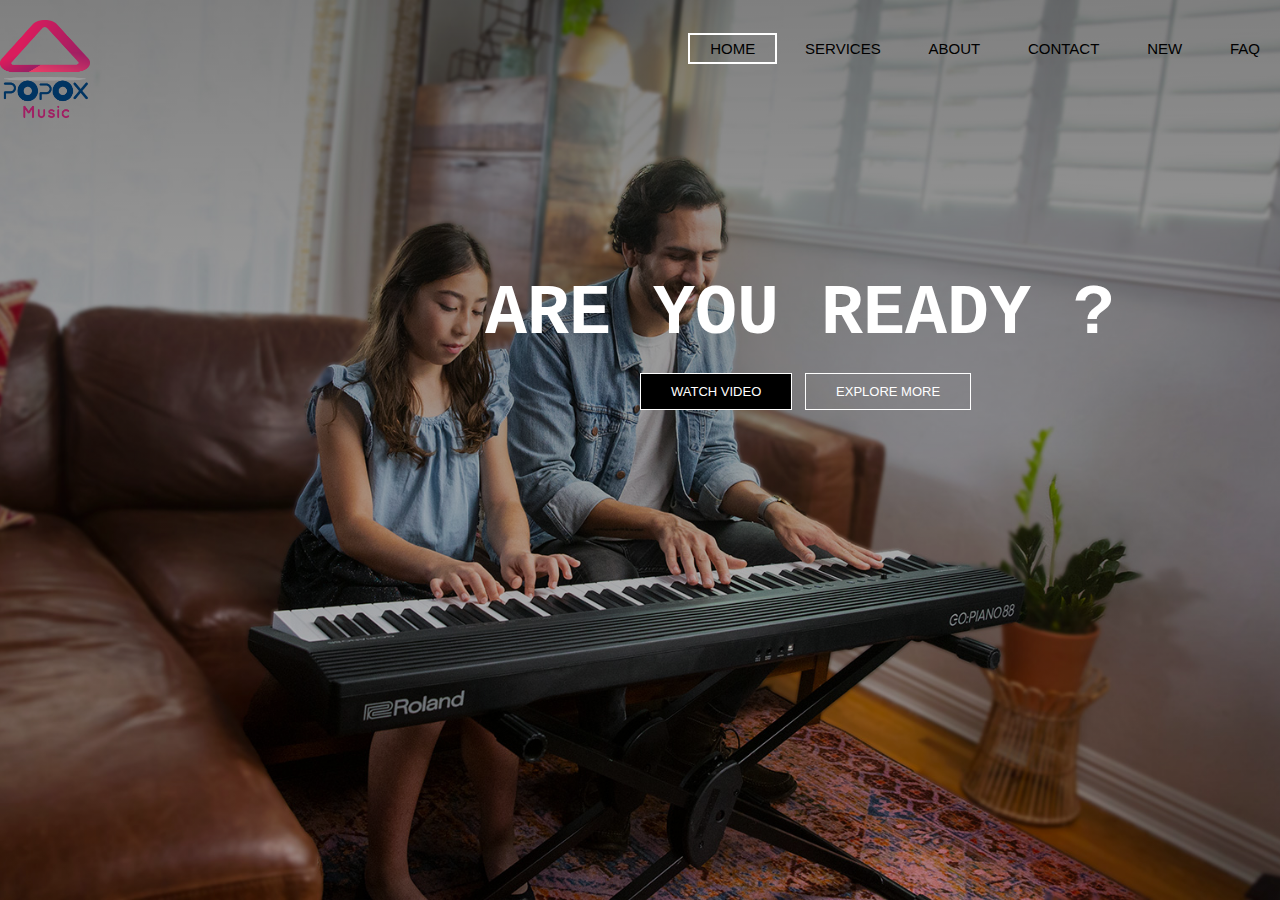
==== Đồ án web/index.html @ 60f4ca50 "Web" ====
<!DOCTYPE html>
<html lang="en">
<head>
	<meta charset="UTF-8">
	<title>Popox Music</title>
	<link rel="stylesheet" href="css/style.css" type="text/css">
</head>
<body>
	<header>
		
		<div class="row">
			<div class="logo">
				<img src="css/popox.png" alt="logo">
			</div>
			<ul class="main-nav">
				<li class="active"><a href="">HOME</a></li>
				<li ><a href="">SERVICES</a></li>
				<li ><a href="">ABOUT</a></li>
				<li ><a href="">CONTACT</a></li>
				<li ><a href="">NEW</a></li>
				<li ><a href="">FAQ</a></li>
			</ul>
		</div>
		<div class="hero">
			<h1> Are You Ready ?</h1>
			<div class="button">
				<a href="" class="btn btn-one">Watch Video</a>
				<a href="" class="btn btn-two">Explore More</a>
			</div>
		</div>
	</header>
</body>
</html>
---- Đồ án web/css/style.css ----
*
{
	margin:0;
	padding:0;
}
header
{
	background-image: linear-gradient(rgba(0,0,0,0.5),rgba(0,0,0,0.2)),url(background.jpg);
	height: 100vh;
	background-size: cover;
	background-position: center;
}
.main-nav
{
	float:right;
	list-style:none;
	margin-top: 40px;
}
.main-nav li
{
	display: inline-block;
}


.main-nav li a
{
	color: black;
	text-decoration: none;
	padding: 5px 20px;
	font-family: "Roboto",sans-serif;
	font-size:15px;
}
.main-nav li.active a
{
	border: 2px solid white
}
.main-nav li a:hover
{
	border:2px solid white;
}
.logo img
{
	width:90px;
	height: auto;
	float:left;
	margin-top:20px 
}
body
{
	font-family: monospace;
}
.row
{
	max-width: 1400px;
	margin:auto;
}
.hero
{
	position:absolute;
	width:1600px;
	margin-top: 0px;
	margin-left: 0px;
}

h1
{
	color:white;
	text-transform: uppercase;
	font-size: 70px;
	text-align: center;
	margin-top: 275px;
}

.button
{
	margin-top:30px;
	margin-left: 640px;
}
.btn
{
	border:1px solid white;
	padding:10px 30px;
	color:white;
	text-decoration: none;
	margin-right: 5px;
	font-size: 13px;
	text-transform: uppercase;
}
.btn-one
{
	background-color: black;
	font-family: "Roboto",sans-serif;
}

.btn-two
{
	font-family: "Roboto",sans-serif;
}
.btn-one:hover
{
	background: darkorange;
	transition: all 0.5s ease-in;
	
}
.btn-two:hover
{
	background: darkorange;
	transition: all 0.5s ease-in;
}
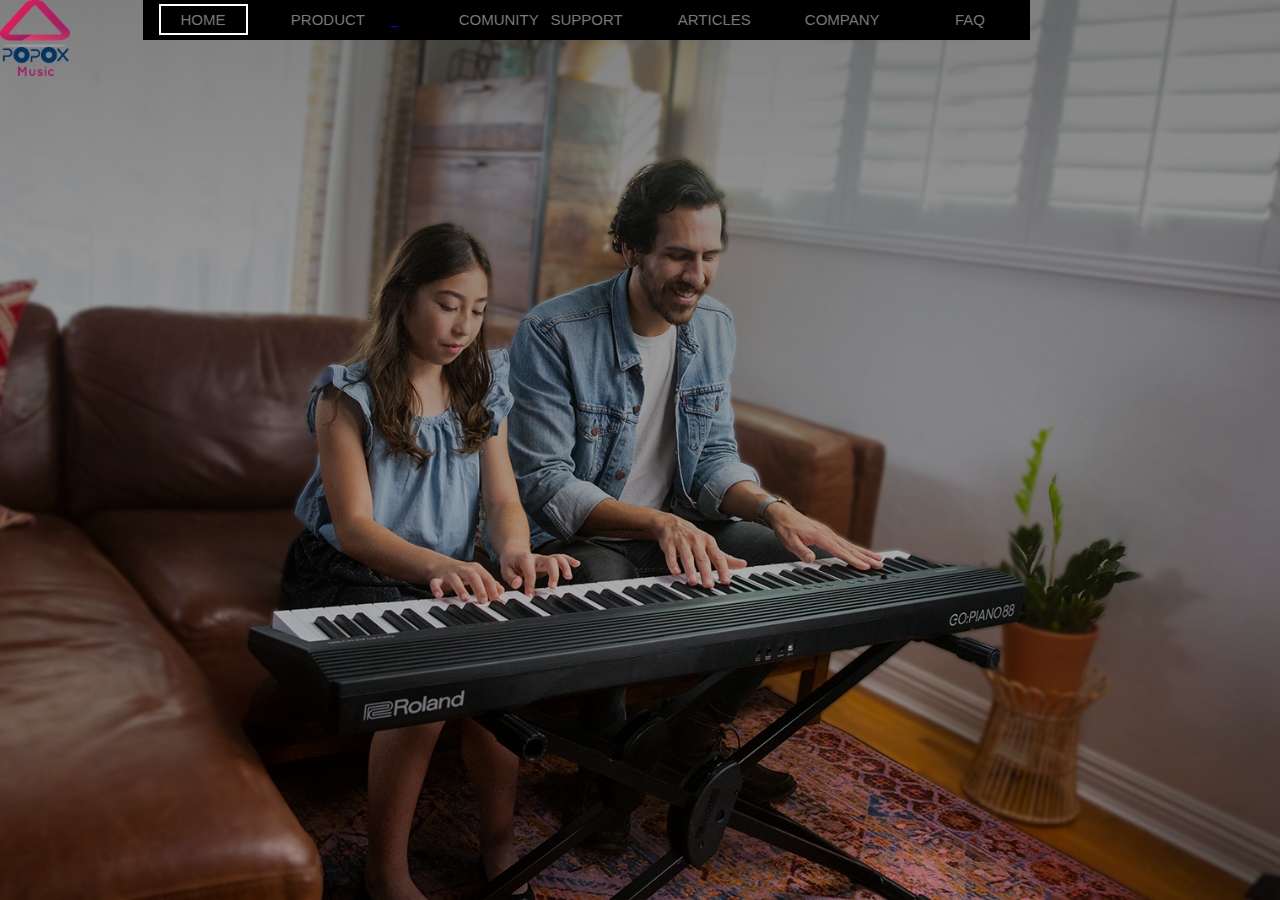
==== commit 39cce1af: "j" ====
--- a/Đồ án web/index.html
+++ b/Đồ án web/index.html
@@ -14,20 +14,31 @@
 			</div>
 			<ul class="main-nav">
 				<li class="active"><a href="">HOME</a></li>
-				<li ><a href="">SERVICES</a></li>
-				<li ><a href="">ABOUT</a></li>
-				<li ><a href="">CONTACT</a></li>
-				<li ><a href="">NEW</a></li>
+				<li >
+					<a href="">PRODUCT</a>
+					<ul class="product">
+						<li ><a href="#">Guitar</a></li>
+						<li ><a href="#">Cajon</a></li>
+						<li ><a href="#">Keyboard</a></li>
+						<li ><a href="#">Piano</a></li>
+						<li ><a href="#">Drum</a></li>
+						<li ><a href="#">Lauchpad/a></li>
+					</ul>
+				</li>
+				<li ><a href="">COMUNITY</a></li>
+				<li ><a href="">SUPPORT</a></li>
+				<li ><a href="">ARTICLES</a></li>
+				<li ><a href="">COMPANY</a></li>
 				<li ><a href="">FAQ</a></li>
 			</ul>
 		</div>
-		<div class="hero">
+		<!--<div class="hero">
 			<h1> Are You Ready ?</h1>
 			<div class="button">
 				<a href="" class="btn btn-one">Watch Video</a>
 				<a href="" class="btn btn-two">Explore More</a>
 			</div>
-		</div>
+		</div>-->
 	</header>
 </body>
 </html>--- a/Đồ án web/css/style.css
+++ b/Đồ án web/css/style.css
@@ -10,25 +10,37 @@
 	background-size: cover;
 	background-position: center;
 }
+/*Menu*/
 .main-nav
 {
 	float:right;
+	margin-right: 250px;
 	list-style:none;
-	margin-top: 40px;
+	margin-top: 0px;
+	background: black;
+	text-align: center;
+	display: block;
+
+
 }
 .main-nav li
 {
 	display: inline-block;
+	width:120px;
+	height: 40px;
+	line-height: 40px;
+	
 }
 
 
 .main-nav li a
 {
-	color: black;
+	color: #797971;
 	text-decoration: none;
 	padding: 5px 20px;
-	font-family: "Roboto",sans-serif;
+	font-family: "Opensans",sans-serif;
 	font-size:15px;
+
 }
 .main-nav li.active a
 {
@@ -38,12 +50,21 @@
 {
 	border:2px solid white;
 }
+
+.main-nav li >.product {
+	display:none;
+}
+
+.main-nav li:hover .product {
+	display:block;
+}
+
 .logo img
 {
-	width:90px;
+	width:70px;
 	height: auto;
 	float:left;
-	margin-top:20px 
+	margin-top:0px 
 }
 body
 {
@@ -57,9 +78,9 @@
 .hero
 {
 	position:absolute;
-	width:1600px;
+	width:1400px;
 	margin-top: 0px;
-	margin-left: 0px;
+	margin-left: 100px;
 }
 
 h1
@@ -74,7 +95,7 @@
 .button
 {
 	margin-top:30px;
-	margin-left: 640px;
+	margin-left: 530px;
 }
 .btn
 {
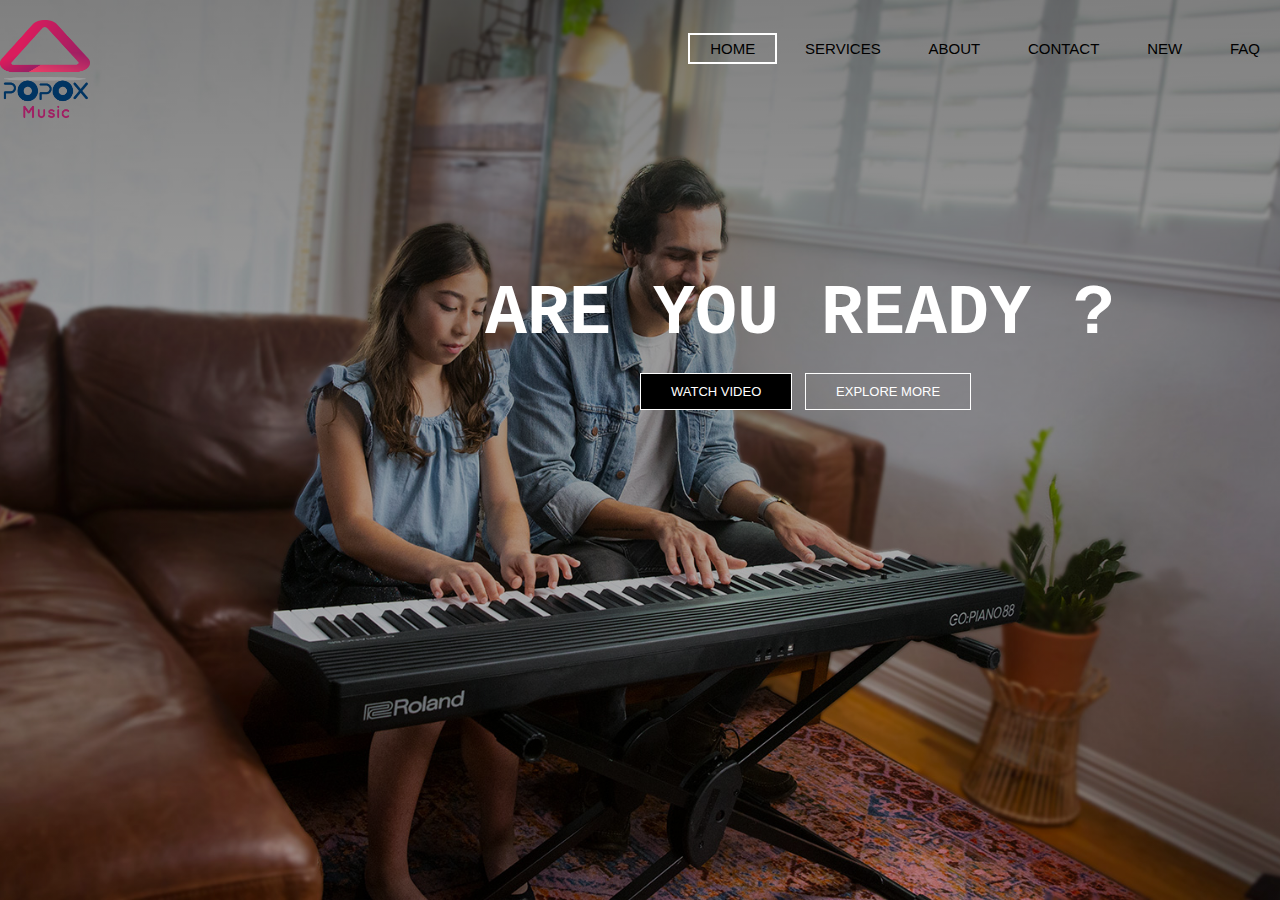
==== commit 9722dfb7: "front-end_v1" ====
--- a/Đồ án web/index.html
+++ b/Đồ án web/index.html
@@ -7,38 +7,28 @@
 </head>
 <body>
 	<header>
-		
+
 		<div class="row">
 			<div class="logo">
 				<img src="css/popox.png" alt="logo">
 			</div>
 			<ul class="main-nav">
 				<li class="active"><a href="">HOME</a></li>
-				<li >
-					<a href="">PRODUCT</a>
-					<ul class="product">
-						<li ><a href="#">Guitar</a></li>
-						<li ><a href="#">Cajon</a></li>
-						<li ><a href="#">Keyboard</a></li>
-						<li ><a href="#">Piano</a></li>
-						<li ><a href="#">Drum</a></li>
-						<li ><a href="#">Lauchpad/a></li>
-					</ul>
-				</li>
-				<li ><a href="">COMUNITY</a></li>
-				<li ><a href="">SUPPORT</a></li>
-				<li ><a href="">ARTICLES</a></li>
-				<li ><a href="">COMPANY</a></li>
+				<li ><a href="">SERVICES</a></li>
+				<li ><a href="">ABOUT</a></li>
+				<li ><a href="">CONTACT</a></li>
+				<li ><a href="">NEW</a></li>
 				<li ><a href="">FAQ</a></li>
 			</ul>
 		</div>
-		<!--<div class="hero">
+		<div class="hero">
 			<h1> Are You Ready ?</h1>
 			<div class="button">
 				<a href="" class="btn btn-one">Watch Video</a>
 				<a href="" class="btn btn-two">Explore More</a>
 			</div>
-		</div>-->
+		</div>
+
 	</header>
 </body>
 </html>--- a/Đồ án web/css/style.css
+++ b/Đồ án web/css/style.css
@@ -1,8 +1,6 @@
-*
-{
-	margin:0;
-	padding:0;
-}
+
+*{margin:0;padding:0;}
+
 header
 {
 	background-image: linear-gradient(rgba(0,0,0,0.5),rgba(0,0,0,0.2)),url(background.jpg);
@@ -10,37 +8,25 @@
 	background-size: cover;
 	background-position: center;
 }
-/*Menu*/
 .main-nav
 {
 	float:right;
-	margin-right: 250px;
 	list-style:none;
-	margin-top: 0px;
-	background: black;
-	text-align: center;
-	display: block;
-
-
+	margin-top: 40px;
 }
 .main-nav li
 {
 	display: inline-block;
-	width:120px;
-	height: 40px;
-	line-height: 40px;
-	
 }
 
 
 .main-nav li a
 {
-	color: #797971;
+	color: black;
 	text-decoration: none;
 	padding: 5px 20px;
-	font-family: "Opensans",sans-serif;
+	font-family: "Roboto",sans-serif;
 	font-size:15px;
-
 }
 .main-nav li.active a
 {
@@ -50,21 +36,12 @@
 {
 	border:2px solid white;
 }
-
-.main-nav li >.product {
-	display:none;
-}
-
-.main-nav li:hover .product {
-	display:block;
-}
-
 .logo img
 {
-	width:70px;
+	width:90px;
 	height: auto;
 	float:left;
-	margin-top:0px 
+	margin-top:20px 
 }
 body
 {
@@ -78,9 +55,9 @@
 .hero
 {
 	position:absolute;
-	width:1400px;
+	width:1600px;
 	margin-top: 0px;
-	margin-left: 100px;
+	margin-left: 0px;
 }
 
 h1
@@ -95,7 +72,7 @@
 .button
 {
 	margin-top:30px;
-	margin-left: 530px;
+	margin-left: 640px;
 }
 .btn
 {
